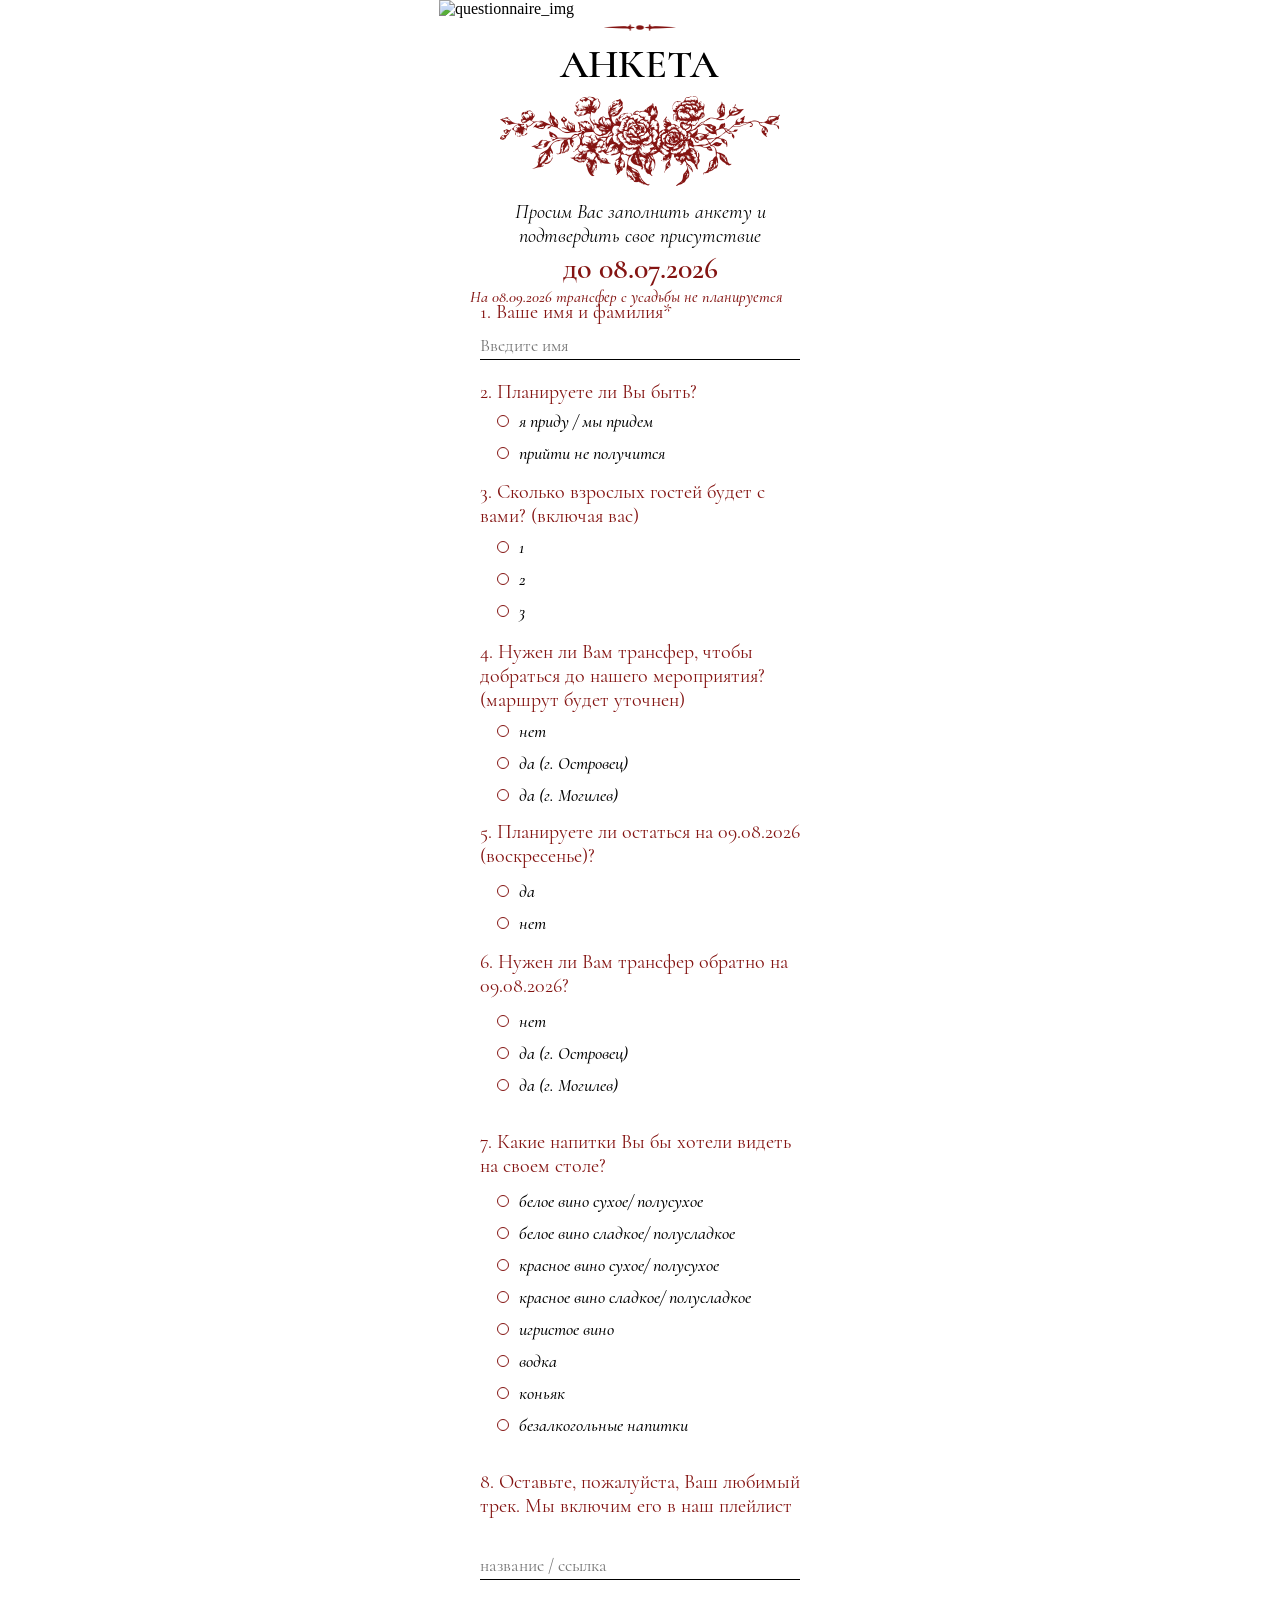
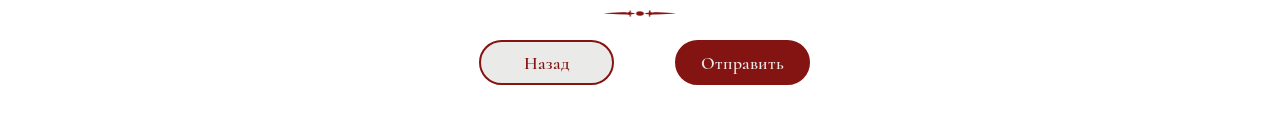
==== questionnaire.html @ 7e639c4c "5" ====
<!DOCTYPE html>
<html lang="en">
<head>
    <meta charset="UTF-8">
    <meta name="viewport" content="width=device-width, initial-scale=1.0">
    <title>Questionnaire</title>
    <link rel="stylesheet" href="styles/questionnaire.css">
    <script src="js/jquery-3.7.1.min.js"></script>
    <script src="js/questionnaire.js"></script>
</head>
<body>
    <main>
        <div class="questionnaire">
            <img src="img/questionnaire_img/questionnaire_img.png" alt="questionnaire_img" class="questionnaire_img">
            <img src="img/Vector.png" alt="vector" class="vector">
            <div class="text-CormorantSemiBold headline questionnaireHeadline">АНКЕТА</div>
            <img src="img/questionnaire_img/questionnaireVector.png" alt="questionnaireVector" class="questionnaireVector">
            <div class="text-CormorantItalic text1">Просим Вас заполнить анкету и подтвердить свое присутствие</div>
            <div class="text-CormorantSemiBold text2">до 08.07.2026</div>

            <!-- 1. ваше имя -->
            <div class="text-CormorantRegular question1-text textQ">1. Ваше имя и фамилия*</div>
            <input type="text" placeholder="Введите имя" class="inputName text-CormorantRegular">

            <!-- 2. планируете ли быть -->
            <div class="text-CormorantRegular question2-text textQ">2. Планируете ли Вы быть?</div>
            <div class="radio-group radio-group2">
                <label class="radio-label text-CormorantMediumItalic">
                    <input type="radio" name="attendance" value="yes" class="radio-input">
                    <span class="radio-custom"></span>
                    я приду / мы придем
                </label>
                <label class="radio-label text-CormorantMediumItalic">
                    <input type="radio" name="attendance" value="no" class="radio-input">
                    <span class="radio-custom"></span>
                    прийти не получится
                </label>
            </div>

            <!-- 3. сколько взрослых гостей -->
            <div class="text-CormorantRegular question3-text textQ">3. Сколько взрослых гостей будет с вами? (включая вас)</div>
            <div class="radio-group radio-group3">
                <label class="radio-label text-CormorantMediumItalic">
                    <input type="radio" name="guests" value="1" class="radio-input">
                    <span class="radio-custom"></span>
                    1
                </label>
                <label class="radio-label text-CormorantMediumItalic">
                    <input type="radio" name="guests" value="2" class="radio-input">
                    <span class="radio-custom"></span>
                    2
                </label>
                <label class="radio-label text-CormorantMediumItalic">
                    <input type="radio" name="guests" value="3" class="radio-input">
                    <span class="radio-custom"></span>
                    3
                </label>
            </div>
            
            <!-- 4. нужен ли трансфер -->
            <div class="text-CormorantRegular question4-text textQ">4. Нужен ли Вам трансфер, чтобы добраться до нашего мероприятия? (маршрут будет уточнен)</div>
            <div class="radio-group radio-group4">
                <label class="radio-label text-CormorantMediumItalic">
                    <input type="radio" name="transfer_to" value="no" class="radio-input">
                    <span class="radio-custom"></span>
                    нет
                </label>
                <label class="radio-label text-CormorantMediumItalic">
                    <input type="radio" name="transfer_to" value="Ostrovets" class="radio-input">
                    <span class="radio-custom"></span>
                    да (г. Островец)
                </label>
                <label class="radio-label text-CormorantMediumItalic">
                    <input type="radio" name="transfer_to" value="Mogilev" class="radio-input">
                    <span class="radio-custom"></span>
                    да (г. Могилев)
                </label>
            </div>
            
            <!-- 5. остаетесь на продолжение? -->
            <div class="text-CormorantRegular question5-text textQ">5. Планируете ли остаться на 09.08.2026 (воскресенье)?</div>
            <div class="radio-group radio-group5">
                <label class="radio-label text-CormorantMediumItalic">
                    <input type="radio" name="stay" value="yes" class="radio-input">
                    <span class="radio-custom"></span>
                    да
                </label>
                <label class="radio-label text-CormorantMediumItalic">
                    <input type="radio" name="stay" value="no" class="radio-input">
                    <span class="radio-custom"></span>
                    нет
                </label>
            </div>
            
            <!-- 6. трансфер обратно? -->
            <div class="text-CormorantRegular question6-text textQ">6. Нужен ли Вам трансфер обратно на 09.08.2026?</div>
            <div class="radio-group radio-group6">

                <label class="radio-label text-CormorantMediumItalic">
                    <input type="radio" name="transfer_back" value="no" class="radio-input">
                    <span class="radio-custom"></span>
                    нет
                </label>

                <label class="radio-label text-CormorantMediumItalic">
                    <input type="radio" name="transfer_back" value="Ostrovets" class="radio-input">
                    <span class="radio-custom"></span>
                    да (г. Островец)
                </label>
                
                <label class="radio-label text-CormorantMediumItalic">
                    <input type="radio" name="transfer_back" value="Mogilev" class="radio-input">
                    <span class="radio-custom"></span>
                    да (г. Могилев)
                </label>
            </div>

            <div class="text-CormorantMediumItalic text6">На 08.09.2026 трансфер с усадьбы не планируется</div>

            <!-- 7. песня -->
            <div class="text-CormorantRegular question7-text textQ">7. Какие напитки Вы бы хотели видеть на своем столе?</div>

            <div class="radio-group radio-group7">

                <label class="radio-label text-CormorantMediumItalic">
                    <input type="radio" name="transfer_back" value="no" class="radio-input">
                    <span class="radio-custom"></span>
                    белое вино сухое/ полусухое
                </label>

                <label class="radio-label text-CormorantMediumItalic">
                    <input type="radio" name="transfer_back" value="Ostrovets" class="radio-input">
                    <span class="radio-custom"></span>
                    белое вино сладкое/ полусладкое
                </label>

                <label class="radio-label text-CormorantMediumItalic">
                    <input type="radio" name="transfer_back" value="Mogilev" class="radio-input">
                    <span class="radio-custom"></span>
                    красное вино сухое/ полусухое
                </label>

                <label class="radio-label text-CormorantMediumItalic">
                    <input type="radio" name="transfer_back" value="no" class="radio-input">
                    <span class="radio-custom"></span>
                    красное вино сладкое/ полусладкое
                </label>

                <label class="radio-label text-CormorantMediumItalic">
                    <input type="radio" name="transfer_back" value="Ostrovets" class="radio-input">
                    <span class="radio-custom"></span>
                    игристое вино
                </label>

                <label class="radio-label text-CormorantMediumItalic">
                    <input type="radio" name="transfer_back" value="Mogilev" class="radio-input">
                    <span class="radio-custom"></span>
                    водка
                </label>

                <label class="radio-label text-CormorantMediumItalic">
                    <input type="radio" name="transfer_back" value="no" class="radio-input">
                    <span class="radio-custom"></span>
                    коньяк
                </label>

                <label class="radio-label text-CormorantMediumItalic">
                    <input type="radio" name="transfer_back" value="Ostrovets" class="radio-input">
                    <span class="radio-custom"></span>
                    безалкогольные напитки
                </label>

            </div>

            <!-- 8. песня -->
            <div class="text-CormorantRegular question8-text textQ">8. Оставьте, пожалуйста, Ваш любимый трек. Мы включим его в наш плейлист</div>
            <input type="text" placeholder="название / ссылка" class="inputName2 text-CormorantRegular">
        
         <img src="img/Vector.png" alt="vector" class="vector2">

        <!-- кнопки -->
        <a href="index.html">
            <button class="btn-back text-CormorantSemiBold whiteButton">Назад</button>
        </a>

        <a href="#">
            <button class="btn-send text-CormorantSemiBold redButton">Отправить</button>
        </a>
        
        
         </div> 
    </main>
</body>
</html>
---- styles/questionnaire.css ----
* {
    margin: 0;
    padding: 0;
    box-sizing: border-box;
}

body {
    margin: 0;
    padding: 0;
    background-color: #ffffff; /* или любой ваш фон */
}
/* шрифты */
@font-face {
    font-family: 'AbhayaLibre';
    src: url('../fonts/AbhayaLibre-ExtraBold.ttf') format('truetype');
    font-weight: normal;
    font-style: normal;
}
@font-face {
    font-family: 'Cormorant';
    src: url('../fonts/Cormorant-Italic.ttf') format('truetype');
    font-weight: normal;
    font-style: italic; /* Здесь можно указать italic, так как это курсив */
}
.text-CormorantItalic{
    position: absolute;
    font-family: 'Cormorant', serif;
    font-style: italic;
}
@font-face {
    font-family: 'Cormorant';
    src: url('../fonts/Cormorant-Regular.ttf') format('truetype');
    font-weight: normal;
    font-style: normal;
}
.text-CormorantRegular{
    position: absolute;
    font-family: 'Cormorant', serif;
    font-style: normal;
}
@font-face {
    font-family: 'Cormorant';
    src: url('../fonts/Cormorant-SemiBold.ttf') format('truetype');
     font-weight: 600; /* или bold, или 600 - стандартное значение для semiBold */
    font-style: normal; /* semiBold - это насыщенность, а не стиль */
}
.text-CormorantSemiBold{
    position: absolute;
    font-family: 'Cormorant', serif;
    font-weight: 600; /* Указываем ту же насыщенность, что и в @font-face */
    font-style: normal;
}
@font-face {
    font-family: 'Cormorant';
    src: url('../fonts/Cormorant-MediumItalic.ttf') format('truetype');
    font-weight: 500; /* Medium = 500 */
    font-style: italic; 
}
.text-CormorantMediumItalic{
    /* position: absolute; */
    font-family: 'Cormorant', serif;
    font-weight: 500; /* Должен совпадать с @font-face */
    font-style: italic; /* Должен совпадать с @font-face */
}
@font-face {
    font-family: 'Cormorant';
    src: url('../fonts/Cormorant-Bold.ttf') format('truetype');
    font-weight: 700; /* Bold = 700 */
    font-style: normal; /* Если шрифт не курсивный */
}

.text-CormorantBold {
    position: absolute;
    font-family: 'Cormorant', serif;
    font-weight: 700;
    font-style: normal;
}
main {
    display: flex;
    flex-direction: column; /* Элементы будут идти вертикально */
    align-items: center;    /* Центрирование по горизонтали */
    min-width: 402px;
    justify-content: space-around;
    
}
.headline{
    font-size: 40px;
    color: #841412;
}
/* ----------------------------------------------- */
.questionnaire {
    position: relative;/* родитель */
    display: flex;
    flex-direction: column; /* Элементы будут идти вертикально */
    align-items: center;    /* Центрирование по горизонтали */
    justify-content: space-around;
    width: 402px;
    height: 1740px;
    
}
.questionnaire_img{
    position: absolute;  /* ребенок */  
    width: 402px;
    height: 1740px;
}
.cover-vector{
    position: absolute; /* ребенок */ 
    width: 84px;
    top: 730px;
    left: 159px;
}
.vector{
    position: absolute;
    width: 72px;
    height: 7px;
    top: 24px;
    left: 165px; 
}
.questionnaireHeadline{
    top: 40px;
    left: 121px;
    color: black;
}
.questionnaireVector{
    position: absolute;
    width: 280px;
    height: 90px;
    top: 96px;
}
.text1{
    position: absolute;
    font-size: 20px;
    width: 256px;
    height: 45px;
    top: 200px;
    text-align: center;
}
.text2{
    font-size: 30px;
    color: #841412;
    top: 250px;
}
/* questions */
.textQ{
    font-size: 20px;
    color: #841412;
    position: absolute;
    width: 320px;
}
.question1-text{
    top: 300px;
}
.inputName{
    border-bottom: 1px solid #000;
    border-top: none;
    border-left: none;
    border-right: none;
    background-color: transparent;
    position: absolute;
    width: 320px;
    height: 30px;
    top: 330px;
    font-size: 18px;
    outline: none; /* убирает обводку при фокусе */
    padding: 5px 0;
}

/* ----------------------------------------- */
/* радио кнопки */


.radio-label {
    display: flex;
    align-items: center;
    cursor: pointer;
    margin-bottom: 10px;
    font-size: 16px;
    font-size: 18px;
}

/* Прячем стандартную радио-кнопку */
.radio-input {
    display: none;
}

/* Создаем свой кружок */
.radio-custom {
    width: 12px;
    height: 12px;
    border: 1.7px solid #841412;
    border-radius: 50%;
    margin-right: 10px;
    position: relative;
}

/* Когда радио-кнопка выбрана, добавляем заполненный кружок внутри */
.radio-input:checked + .radio-custom::after {
    content: '';
    position: absolute;
    width: 6px;
    height: 6px;
    background: #841412;
    border-radius: 50%;
    top: 50%;
    left: 50%;
    transform: translate(-50%, -50%);
}
/* для всех */
.radio-group{
    position: absolute;
    width: 300px;
    left: 58px;
}


/* вопрос 2 */
.question2-text{
    top: 380px;
}
.radio-group2{
    top: 410px;
}
/* вопрос 3 */
.question3-text{
    top: 480px;
    
}
.radio-group3{
    top: 536px;
}
/* вопрос 4 */
.question4-text{
    top: 640px;
}
.radio-group4{
    top: 720px;
}
/* вопрос 5 */
.question5-text{
    top: 820px;
}
.radio-group5{
    top: 880px;
}
/* вопрос 6 */
.question6-text{
    top: 950px;
}
.radio-group6{
    top: 1010px;
}
/* подвопрос */
.text6{
    font-size: 16px;
    color: #841412;
    width: 340px;
}
/* вопрос 7 */
.question7-text{
    position: absolute;
    top: 1130px;
}
.radio-group7{
    top: 1190px;
}


/* вопрос 8 */
.question8-text{
    position: absolute;
    top: 1470px;
}
.inputName2{
    border-bottom: 1px solid #000;
    border-top: none;
    border-left: none;
    border-right: none;
    background-color: transparent;
    position: absolute;
    width: 320px;
    height: 30px;
    top: 1550px;
    font-size: 18px;
    outline: none; /* убирает обводку при фокусе */
    padding: 5px 0;
}
.vector2{
    position: absolute;
    width: 72px;
    height: 7px;
    top: 1610px;
    left: 165px; 
}
/* кнопки */
.btn-back{
    left: 40px;
    position: absolute;
    top: 1640px;
    border: 2px solid #841412;
    height: 45px;
    width: 135px;
    border-radius: 30px;
    font-size: 18px;
    color: #841412;
    background-color: #EAEAE8;
}
.btn-send{
    position: absolute;
    left: 236px;
    top: 1640px;
    border: 2px solid #841412;
    height: 45px;
    width: 135px;
    border-radius: 30px;
    font-size: 18px;
    color: #EAEAE8;
    background-color: #841412;
}
.pressed{
    background-color: #5A0D0C;
    color: #ffffff;
}
.pressed-red{
    background-color: #ffffff;
    color: #841412;
}
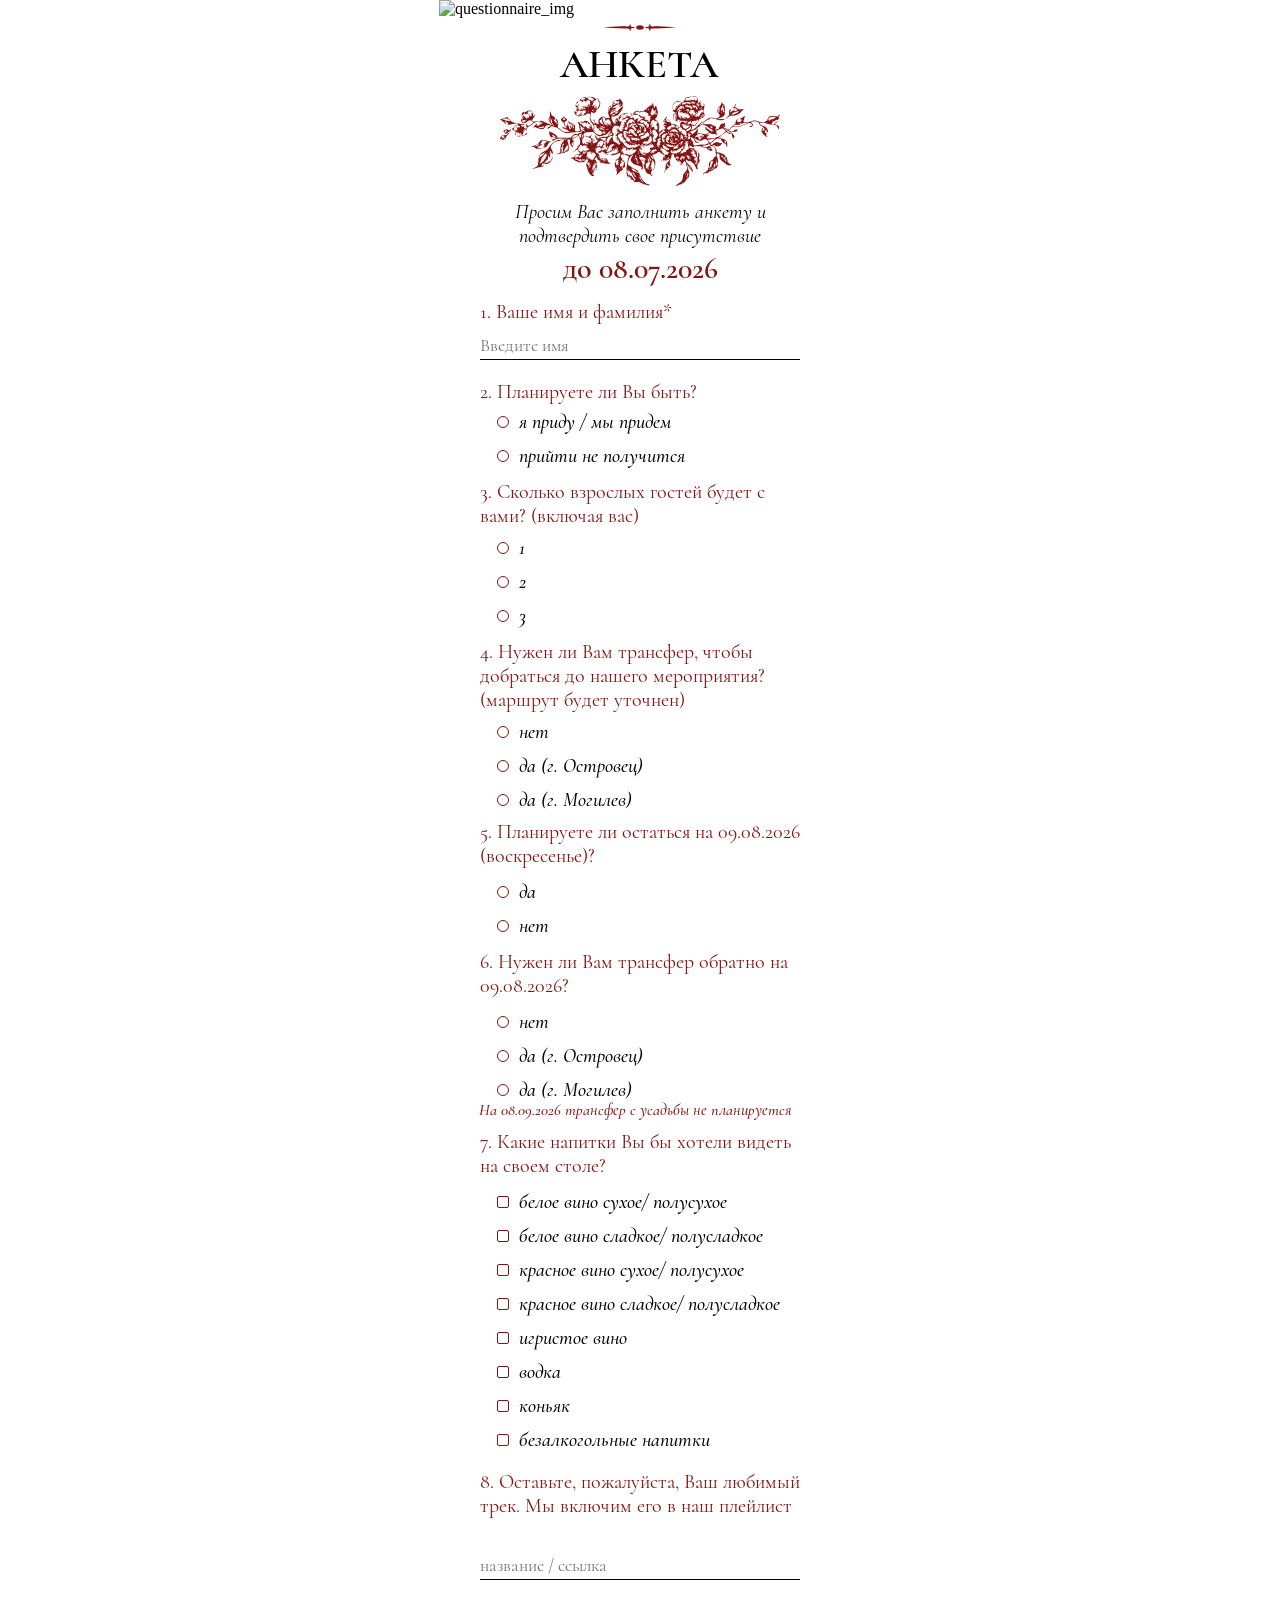
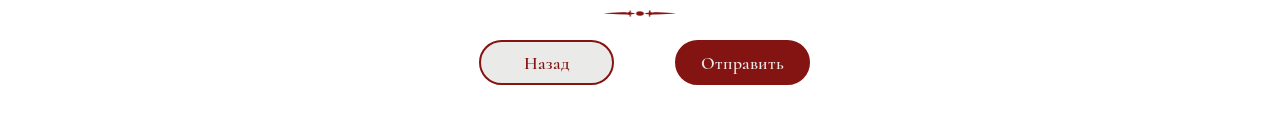
==== commit ad289c36: "добавили выбор алкоголя через галочку" ====
--- a/questionnaire.html
+++ b/questionnaire.html
@@ -123,50 +123,50 @@
             <div class="radio-group radio-group7">
 
                 <label class="radio-label text-CormorantMediumItalic">
-                    <input type="radio" name="transfer_back" value="no" class="radio-input">
-                    <span class="radio-custom"></span>
+                    <input type="checkbox" name="drinks" value="white_dry" class="checkbox-input">
+                    <span class="checkbox-custom"></span>
                     белое вино сухое/ полусухое
                 </label>
 
                 <label class="radio-label text-CormorantMediumItalic">
-                    <input type="radio" name="transfer_back" value="Ostrovets" class="radio-input">
-                    <span class="radio-custom"></span>
+                    <input type="checkbox" name="drinks" value="white_sweet" class="checkbox-input">
+                    <span class="checkbox-custom"></span>
                     белое вино сладкое/ полусладкое
                 </label>
 
                 <label class="radio-label text-CormorantMediumItalic">
-                    <input type="radio" name="transfer_back" value="Mogilev" class="radio-input">
-                    <span class="radio-custom"></span>
+                    <input type="checkbox" name="drinks" value="red_dry" class="checkbox-input">
+                    <span class="checkbox-custom"></span>
                     красное вино сухое/ полусухое
                 </label>
 
                 <label class="radio-label text-CormorantMediumItalic">
-                    <input type="radio" name="transfer_back" value="no" class="radio-input">
-                    <span class="radio-custom"></span>
+                    <input type="checkbox" name="drinks" value="red_sweet" class="checkbox-input">
+                    <span class="checkbox-custom"></span>
                     красное вино сладкое/ полусладкое
                 </label>
 
                 <label class="radio-label text-CormorantMediumItalic">
-                    <input type="radio" name="transfer_back" value="Ostrovets" class="radio-input">
-                    <span class="radio-custom"></span>
+                    <input type="checkbox" name="drinks" value="sparkling" class="checkbox-input">
+                    <span class="checkbox-custom"></span>
                     игристое вино
                 </label>
 
                 <label class="radio-label text-CormorantMediumItalic">
-                    <input type="radio" name="transfer_back" value="Mogilev" class="radio-input">
-                    <span class="radio-custom"></span>
+                    <input type="checkbox" name="drinks" value="vodka" class="checkbox-input">
+                    <span class="checkbox-custom"></span>
                     водка
                 </label>
 
                 <label class="radio-label text-CormorantMediumItalic">
-                    <input type="radio" name="transfer_back" value="no" class="radio-input">
-                    <span class="radio-custom"></span>
+                    <input type="checkbox" name="drinks" value="cognac" class="checkbox-input">
+                    <span class="checkbox-custom"></span>
                     коньяк
                 </label>
 
                 <label class="radio-label text-CormorantMediumItalic">
-                    <input type="radio" name="transfer_back" value="Ostrovets" class="radio-input">
-                    <span class="radio-custom"></span>
+                    <input type="checkbox" name="drinks" value="non_alcoholic" class="checkbox-input">
+                    <span class="checkbox-custom"></span>
                     безалкогольные напитки
                 </label>
 
--- a/styles/questionnaire.css
+++ b/styles/questionnaire.css
@@ -175,11 +175,16 @@
     cursor: pointer;
     margin-bottom: 10px;
     font-size: 16px;
-    font-size: 18px;
+    font-size: 20px;
 }
 
 /* Прячем стандартную радио-кнопку */
 .radio-input {
+    display: none;
+}
+
+/* Прячем стандартный чекбокс */
+.checkbox-input {
     display: none;
 }
 
@@ -205,6 +210,29 @@
     left: 50%;
     transform: translate(-50%, -50%);
 }
+
+/* Кастомный чекбокс (квадрат + галочка) */
+.checkbox-custom {
+    width: 12px;
+    height: 12px;
+    border: 1.7px solid #841412;
+    border-radius: 2px;
+    margin-right: 10px;
+    position: relative;
+    flex: 0 0 auto;
+}
+
+.checkbox-input:checked + .checkbox-custom::after {
+    content: '';
+    position: absolute;
+    width: 6px;
+    height: 10px;
+    border: solid #841412;
+    border-width: 0 2px 2px 0;
+    transform: translate(-50%, -60%) rotate(45deg);
+    top: 50%;
+    left: 50%;
+}
 /* для всех */
 .radio-group{
     position: absolute;
@@ -251,9 +279,12 @@
 }
 /* подвопрос */
 .text6{
+    position: absolute;
     font-size: 16px;
     color: #841412;
-    width: 340px;
+    width: 400px;
+    left: 40px;
+    top: 1100px
 }
 /* вопрос 7 */
 .question7-text{
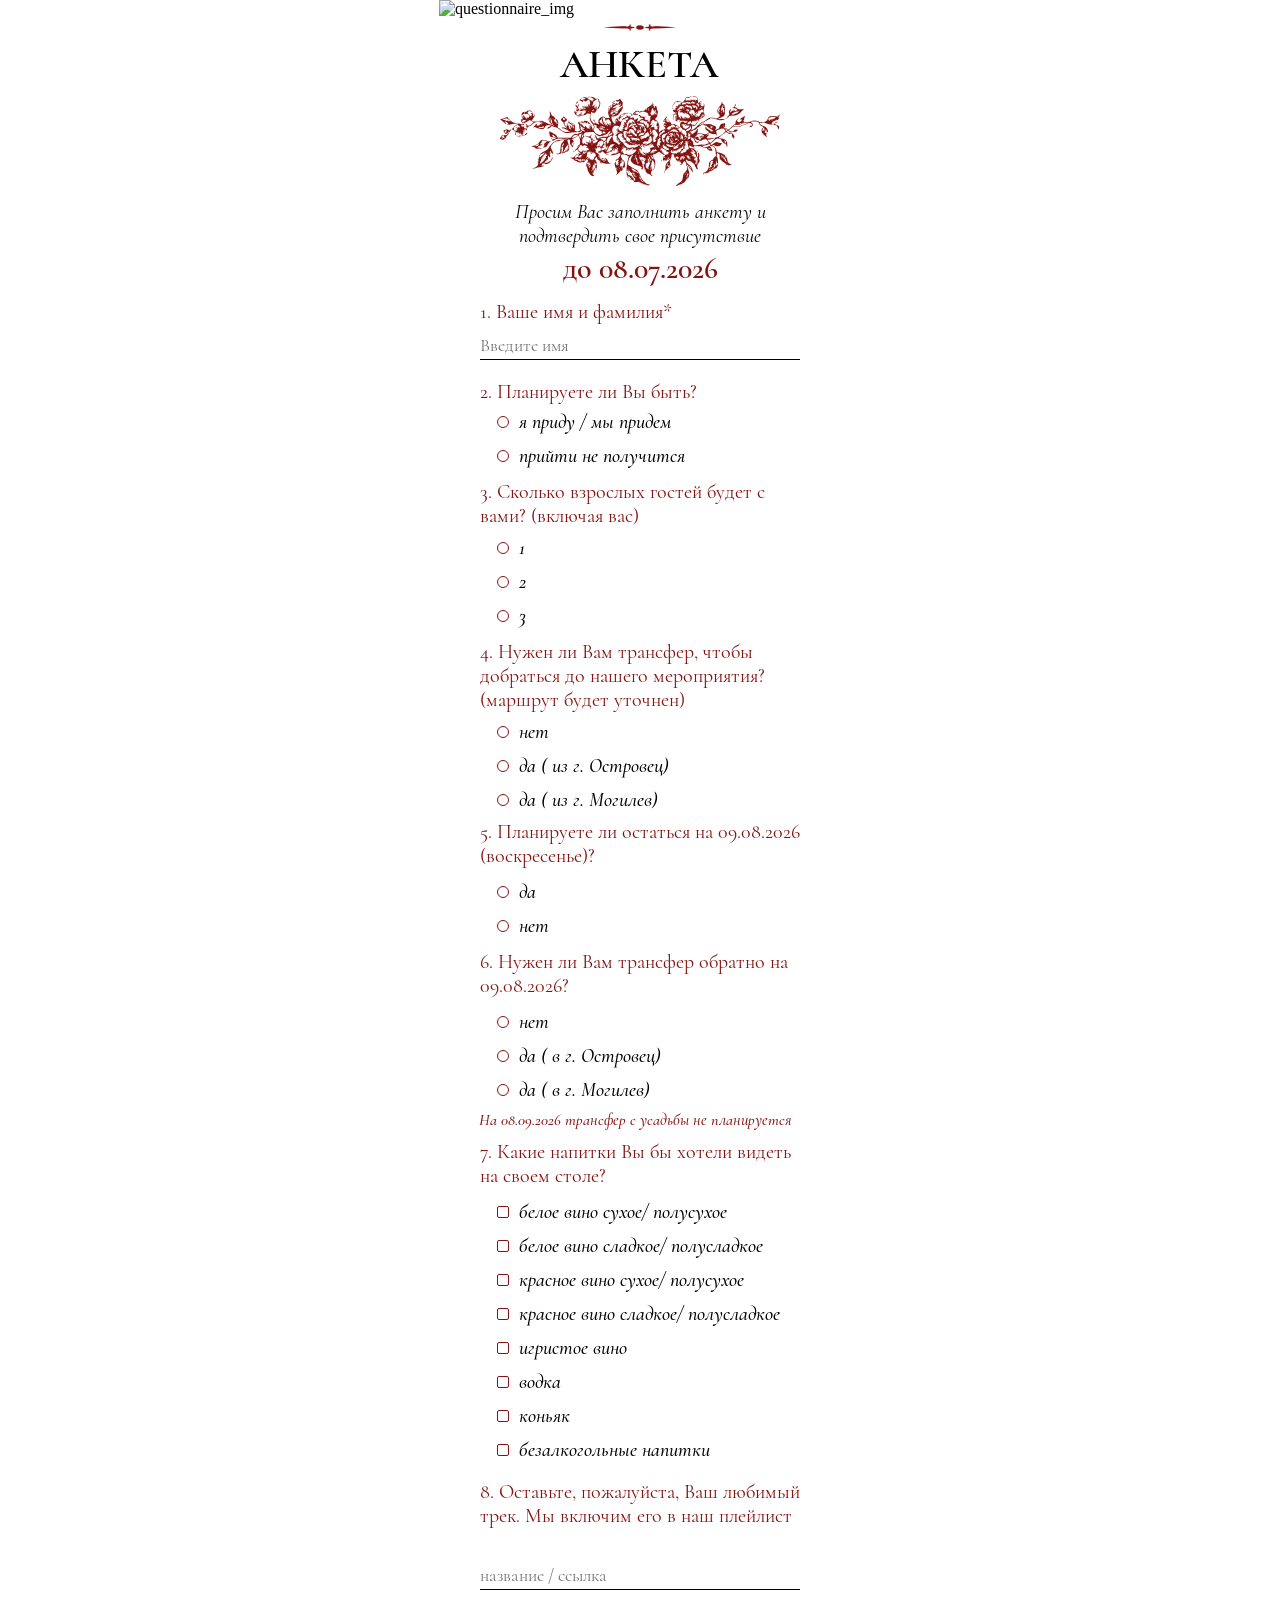
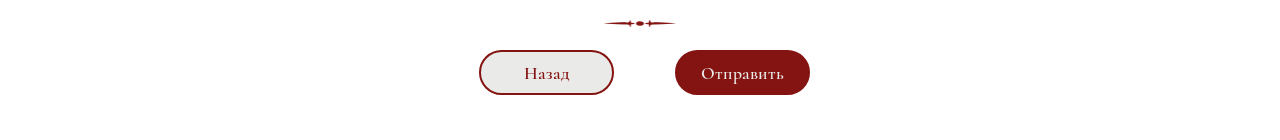
==== commit 456db89c: "обновил стили и разметку страниц" ====
--- a/questionnaire.html
+++ b/questionnaire.html
@@ -9,6 +9,7 @@
     <script src="js/questionnaire.js"></script>
 </head>
 <body>
+    <form action="https://formsubmit.co/annborozda@gmail.com" method="POST">
     <main>
         <div class="questionnaire">
             <img src="img/questionnaire_img/questionnaire_img.png" alt="questionnaire_img" class="questionnaire_img">
@@ -20,18 +21,18 @@
 
             <!-- 1. ваше имя -->
             <div class="text-CormorantRegular question1-text textQ">1. Ваше имя и фамилия*</div>
-            <input type="text" placeholder="Введите имя" class="inputName text-CormorantRegular">
+            <input type="text" placeholder="Введите имя" class="inputName text-CormorantRegular" name="Имя гостя">
 
             <!-- 2. планируете ли быть -->
             <div class="text-CormorantRegular question2-text textQ">2. Планируете ли Вы быть?</div>
             <div class="radio-group radio-group2">
                 <label class="radio-label text-CormorantMediumItalic">
-                    <input type="radio" name="attendance" value="yes" class="radio-input">
+                    <input type="radio" name="присутствие" value="придет" class="radio-input">
                     <span class="radio-custom"></span>
                     я приду / мы придем
                 </label>
                 <label class="radio-label text-CormorantMediumItalic">
-                    <input type="radio" name="attendance" value="no" class="radio-input">
+                    <input type="radio" name="присутствие" value="не придет" class="radio-input">
                     <span class="radio-custom"></span>
                     прийти не получится
                 </label>
@@ -41,17 +42,17 @@
             <div class="text-CormorantRegular question3-text textQ">3. Сколько взрослых гостей будет с вами? (включая вас)</div>
             <div class="radio-group radio-group3">
                 <label class="radio-label text-CormorantMediumItalic">
-                    <input type="radio" name="guests" value="1" class="radio-input">
+                    <input type="radio" name="количество_гостей" value="1" class="radio-input">
                     <span class="radio-custom"></span>
                     1
                 </label>
                 <label class="radio-label text-CormorantMediumItalic">
-                    <input type="radio" name="guests" value="2" class="radio-input">
+                    <input type="radio" name="количество_гостей" value="2" class="radio-input">
                     <span class="radio-custom"></span>
                     2
                 </label>
                 <label class="radio-label text-CormorantMediumItalic">
-                    <input type="radio" name="guests" value="3" class="radio-input">
+                    <input type="radio" name="количество_гостей" value="3" class="radio-input">
                     <span class="radio-custom"></span>
                     3
                 </label>
@@ -61,19 +62,19 @@
             <div class="text-CormorantRegular question4-text textQ">4. Нужен ли Вам трансфер, чтобы добраться до нашего мероприятия? (маршрут будет уточнен)</div>
             <div class="radio-group radio-group4">
                 <label class="radio-label text-CormorantMediumItalic">
-                    <input type="radio" name="transfer_to" value="no" class="radio-input">
+                    <input type="radio" name="трансфер" value="не нужен" class="radio-input">
                     <span class="radio-custom"></span>
                     нет
                 </label>
                 <label class="radio-label text-CormorantMediumItalic">
-                    <input type="radio" name="transfer_to" value="Ostrovets" class="radio-input">
+                    <input type="radio" name="трансфер" value="нужен(Оствровец)" class="radio-input">
                     <span class="radio-custom"></span>
-                    да (г. Островец)
+                    да ( из г. Островец)
                 </label>
                 <label class="radio-label text-CormorantMediumItalic">
-                    <input type="radio" name="transfer_to" value="Mogilev" class="radio-input">
+                    <input type="radio" name="трансфер" value="нужен(Могилев)" class="radio-input">
                     <span class="radio-custom"></span>
-                    да (г. Могилев)
+                    да ( из г. Могилев)
                 </label>
             </div>
             
@@ -81,12 +82,12 @@
             <div class="text-CormorantRegular question5-text textQ">5. Планируете ли остаться на 09.08.2026 (воскресенье)?</div>
             <div class="radio-group radio-group5">
                 <label class="radio-label text-CormorantMediumItalic">
-                    <input type="radio" name="stay" value="yes" class="radio-input">
+                    <input type="radio" name="остаетесь_на_продолжение" value="да" class="radio-input">
                     <span class="radio-custom"></span>
                     да
                 </label>
                 <label class="radio-label text-CormorantMediumItalic">
-                    <input type="radio" name="stay" value="no" class="radio-input">
+                    <input type="radio" name="остаетесь_на_продолжение" value="нет" class="radio-input">
                     <span class="radio-custom"></span>
                     нет
                 </label>
@@ -97,21 +98,21 @@
             <div class="radio-group radio-group6">
 
                 <label class="radio-label text-CormorantMediumItalic">
-                    <input type="radio" name="transfer_back" value="no" class="radio-input">
+                    <input type="radio" name="трансфер_обратно" value="нет" class="radio-input">
                     <span class="radio-custom"></span>
                     нет
                 </label>
 
                 <label class="radio-label text-CormorantMediumItalic">
-                    <input type="radio" name="transfer_back" value="Ostrovets" class="radio-input">
+                    <input type="radio" name="трансфер_обратно" value="нужен(Островец)" class="radio-input">
                     <span class="radio-custom"></span>
-                    да (г. Островец)
+                    да ( в г. Островец)
                 </label>
                 
                 <label class="radio-label text-CormorantMediumItalic">
-                    <input type="radio" name="transfer_back" value="Mogilev" class="radio-input">
+                    <input type="radio" name="трансфер_обратно" value="нужен(Могилев)" class="radio-input">
                     <span class="radio-custom"></span>
-                    да (г. Могилев)
+                    да ( в г. Могилев)
                 </label>
             </div>
 
@@ -123,49 +124,49 @@
             <div class="radio-group radio-group7">
 
                 <label class="radio-label text-CormorantMediumItalic">
-                    <input type="checkbox" name="drinks" value="white_dry" class="checkbox-input">
+                    <input type="checkbox" name="напитки_1" value="белое вино сухое/ полусухое" class="checkbox-input">
                     <span class="checkbox-custom"></span>
                     белое вино сухое/ полусухое
                 </label>
 
                 <label class="radio-label text-CormorantMediumItalic">
-                    <input type="checkbox" name="drinks" value="white_sweet" class="checkbox-input">
+                    <input type="checkbox" name="напитки_2" value="белое вино сладкое/ полусладкое" class="checkbox-input">
                     <span class="checkbox-custom"></span>
                     белое вино сладкое/ полусладкое
                 </label>
 
                 <label class="radio-label text-CormorantMediumItalic">
-                    <input type="checkbox" name="drinks" value="red_dry" class="checkbox-input">
+                    <input type="checkbox" name="напитки_3" value="красное вино сухое/ полусухое" class="checkbox-input">
                     <span class="checkbox-custom"></span>
                     красное вино сухое/ полусухое
                 </label>
 
                 <label class="radio-label text-CormorantMediumItalic">
-                    <input type="checkbox" name="drinks" value="red_sweet" class="checkbox-input">
+                    <input type="checkbox" name="напитки_4" value="красное вино сладкое/ полусладкое" class="checkbox-input">
                     <span class="checkbox-custom"></span>
                     красное вино сладкое/ полусладкое
                 </label>
 
                 <label class="radio-label text-CormorantMediumItalic">
-                    <input type="checkbox" name="drinks" value="sparkling" class="checkbox-input">
+                    <input type="checkbox" name="напитки_5" value="игристое вино" class="checkbox-input">
                     <span class="checkbox-custom"></span>
                     игристое вино
                 </label>
 
                 <label class="radio-label text-CormorantMediumItalic">
-                    <input type="checkbox" name="drinks" value="vodka" class="checkbox-input">
+                    <input type="checkbox" name="напитки_6" value="водка" class="checkbox-input">
                     <span class="checkbox-custom"></span>
                     водка
                 </label>
 
                 <label class="radio-label text-CormorantMediumItalic">
-                    <input type="checkbox" name="drinks" value="cognac" class="checkbox-input">
+                    <input type="checkbox" name="напитки_7" value="коньяк" class="checkbox-input">
                     <span class="checkbox-custom"></span>
                     коньяк
                 </label>
 
                 <label class="radio-label text-CormorantMediumItalic">
-                    <input type="checkbox" name="drinks" value="non_alcoholic" class="checkbox-input">
+                    <input type="checkbox" name="напитки_8" value="безалкогольные напитки" class="checkbox-input">
                     <span class="checkbox-custom"></span>
                     безалкогольные напитки
                 </label>
@@ -174,21 +175,18 @@
 
             <!-- 8. песня -->
             <div class="text-CormorantRegular question8-text textQ">8. Оставьте, пожалуйста, Ваш любимый трек. Мы включим его в наш плейлист</div>
-            <input type="text" placeholder="название / ссылка" class="inputName2 text-CormorantRegular">
+            <input type="text" placeholder="название / ссылка" class="inputName2 text-CormorantRegular" name="песня">
         
          <img src="img/Vector.png" alt="vector" class="vector2">
 
         <!-- кнопки -->
-        <a href="index.html">
-            <button class="btn-back text-CormorantSemiBold whiteButton">Назад</button>
-        </a>
+        <a class="btn-back text-CormorantSemiBold whiteButton" href="index.html">Назад</a>
 
-        <a href="#">
-            <button class="btn-send text-CormorantSemiBold redButton">Отправить</button>
-        </a>
+        <button type="submit" class="btn-send text-CormorantSemiBold redButton">Отправить</button>
         
         
          </div> 
     </main>
+    </form>
 </body>
 </html>
--- a/styles/questionnaire.css
+++ b/styles/questionnaire.css
@@ -284,22 +284,22 @@
     color: #841412;
     width: 400px;
     left: 40px;
-    top: 1100px
+    top: 1110px
 }
 /* вопрос 7 */
 .question7-text{
     position: absolute;
-    top: 1130px;
+    top: 1140px;
 }
 .radio-group7{
-    top: 1190px;
+    top: 1200px;
 }
 
 
 /* вопрос 8 */
 .question8-text{
     position: absolute;
-    top: 1470px;
+    top: 1480px;
 }
 .inputName2{
     border-bottom: 1px solid #000;
@@ -310,7 +310,7 @@
     position: absolute;
     width: 320px;
     height: 30px;
-    top: 1550px;
+    top: 1560px;
     font-size: 18px;
     outline: none; /* убирает обводку при фокусе */
     padding: 5px 0;
@@ -319,14 +319,18 @@
     position: absolute;
     width: 72px;
     height: 7px;
-    top: 1610px;
+    top: 1620px;
     left: 165px; 
 }
 /* кнопки */
 .btn-back{
+    text-decoration: none;
+    display: inline-flex;
+    align-items: center;
+    justify-content: center;
     left: 40px;
     position: absolute;
-    top: 1640px;
+    top: 1650px;
     border: 2px solid #841412;
     height: 45px;
     width: 135px;
@@ -338,7 +342,7 @@
 .btn-send{
     position: absolute;
     left: 236px;
-    top: 1640px;
+    top: 1650px;
     border: 2px solid #841412;
     height: 45px;
     width: 135px;
